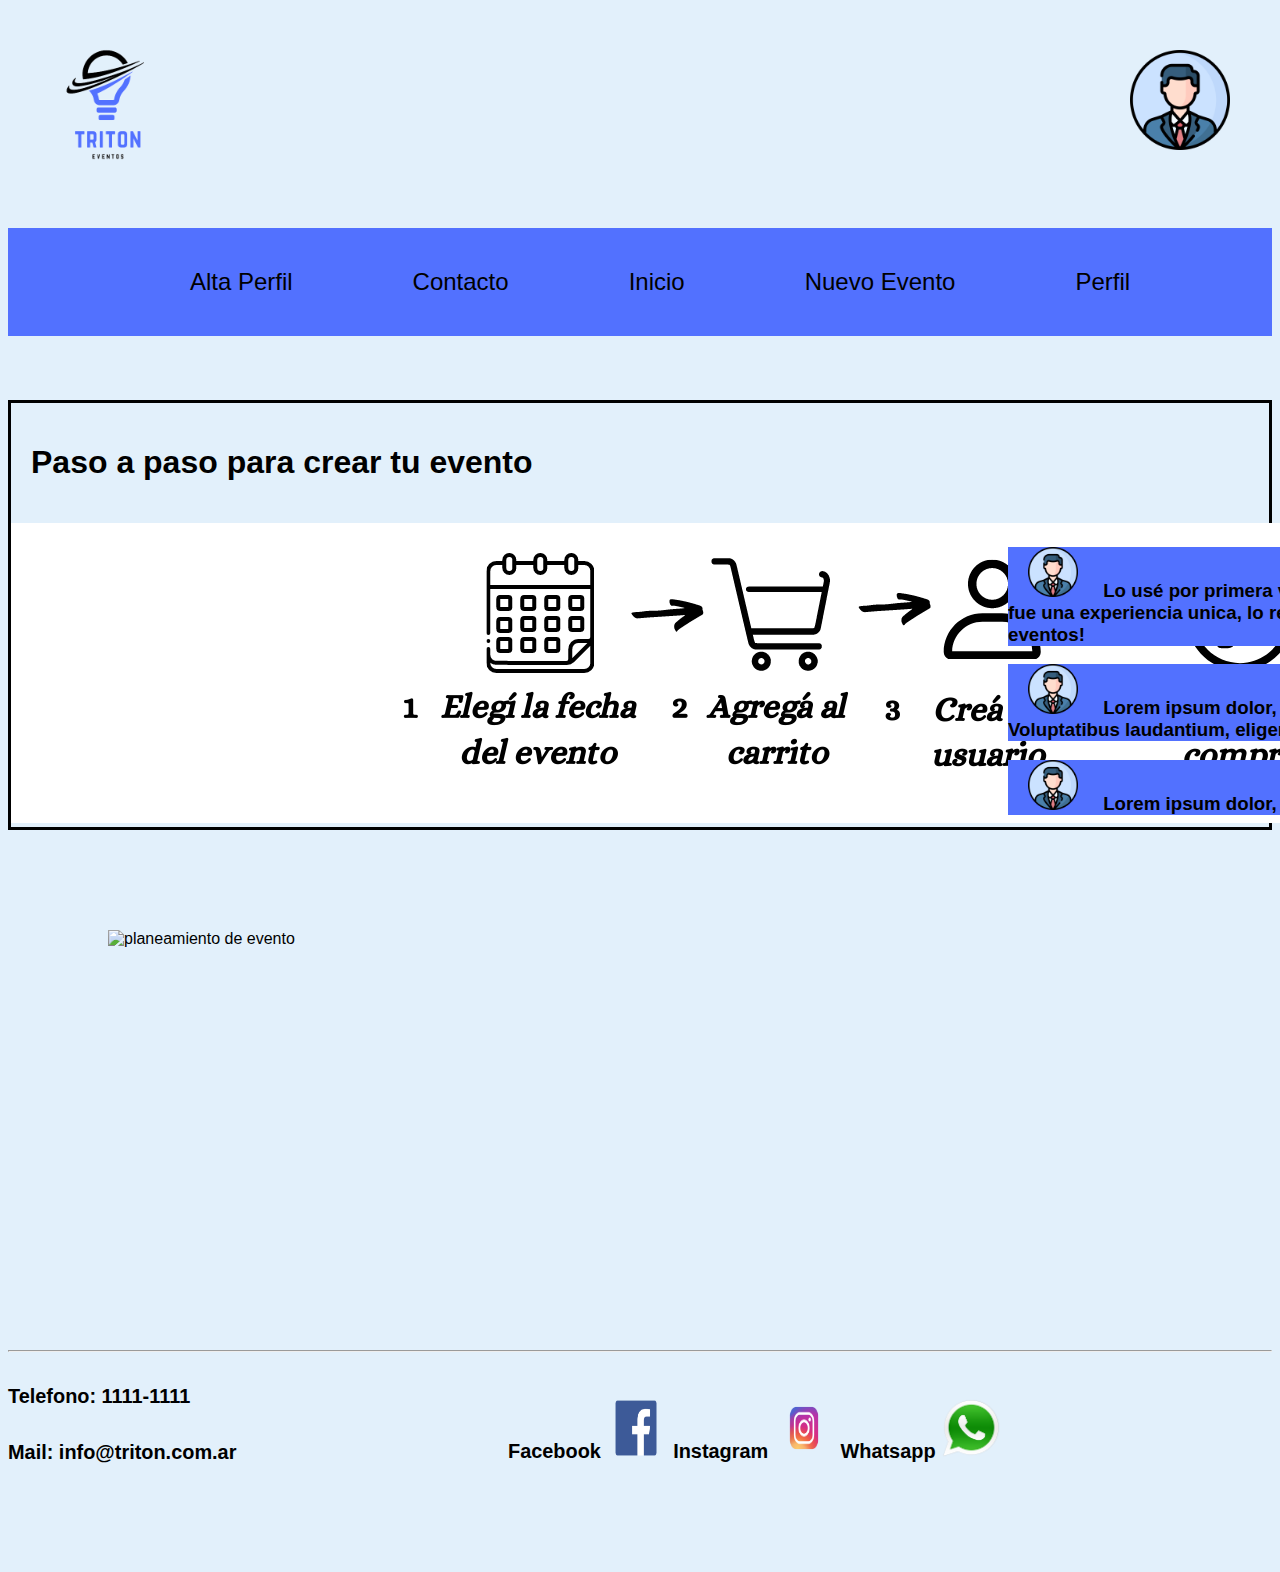
==== index.html @ 9551ccd5 "primer commit" ====
<!DOCTYPE html>
<html lang="en">
<head>
    <meta charset="UTF-8">
    <meta http-equiv="X-UA-Compatible" content="IE=edge">
    <meta name="viewport" content="width=device-width, initial-scale=1.0">
    <link rel="shortcut icon" href="./imagenes/LOGO TRITON CIRCULAR PNG.png" type="image/x-icon">
    <link rel="stylesheet" href="./css/estilo.css">
    <title>Triton</title>
</head>
<body>

    <header>
        <a href="./perfil.html"><img src="./imagenes/perfil.png" alt="perfil"; id="perfil"></a>
        <a href="./index.html"><img src="./imagenes/LOGO TRITON PNG.png" alt="logo"; id="logo"></a>
        <nav>
            <ul>
                <li><a href="./altaperfil.html">Alta Perfil</a></li>
                <li><a href="./contacto.html">Contacto</a></li>
                <li><a href="./index.html">Inicio</a></li>
                <li><a href="./nuevoevento.html">Nuevo Evento</a></li>
                <li><a href="./perfil.html">Perfil</a></li>
            </ul>
        </nav>
    </header>

    <main>
        <label>
            <div id="pasoapaso">
                <h1>Paso a paso para crear tu evento</h1>
                <a href="./nuevoevento.html"><img src="./imagenes/paso a paso.png" alt="paso a paso"></a>
            </div>
    
            
            <div id="imagenplan">
                <img src="./imagenes/event planning.png" alt="planeamiento de evento">
            </div>
    
            <div id="comentarios">
                <h3> <img src="./imagenes/perfil.png" alt="" > Lo usé por primera vez para el cumpleaños de mi hijo y fue una experiencia unica, lo recomiendo para todo tipo de eventos! </h3>
                <h3> <img src="./imagenes/perfil.png" alt="" > Lorem ipsum dolor, sit amet consectetur adipisicing elit. Voluptatibus laudantium, eligendi possimus, pr</h3>
                <h3> <img src="./imagenes/perfil.png" alt="" > Lorem ipsum dolor, </h3>
            </div>
        </label>
        
    </main>

    <hr>

    <footer>
        <h5>Telefono: 1111-1111</h5>
        <h5>Mail: info@triton.com.ar</h5>
        <h5 class="redes">Facebook <img src="./imagenes/facebook.png" alt="" ></h5>
        <h5 class="redes">Instagram <img src="./imagenes/instagram.png" alt=""></h5>
        <h5 class="redes">Whatsapp <img src="./imagenes/whatsapp.png" alt=""></h5>
    </footer>

</body>

</html>
---- css/estilo.css ----
body{
    font-family: Impact, Haettenschweiler, 'Arial Narrow Bold', sans-serif;
    background-color: #e2f0fb;
}
/* HEADER */
#logo {
    width: 200px;
}

#perfiles{
    display: block;
    position: absolute;
    right: 50px;
    top: 60px;
}
#perfil{
    position: absolute;
    top: 50px;
    right: 50px;
    width: 100px;
}
/* FIN DE HEADER */

/* INDEX */
#pasoapaso{
    border-style: solid;
    border-color: black;
}

#pasoapaso a img{
    width: auto;
    height: auto;
}

#imagenplan{
    display: inline;
}

#comentarios{
    display: inline;
}

#comentarios img{
    width: 50px;
    margin: 0px 20px;
}

#comentarios h3{
    width: 600px;
    background-color: #5271ff;
    position: relative;
    bottom: 520px;
    left: 1000px;
}

#imagenplan img{
    width: 600px;
    margin: 100px;
}

/* FIN INDEX */

/* LISTAS */
ul {
    list-style-type: none;
    display: flex;
    background-color: #5271ff;
    justify-content: center;
    gap: 40px;
}
header{
    display: grid;
}

ul a{
    text-decoration: none;
    color: black;
}

li{
    padding: 40px;
    font-family: Impact, Haettenschweiler, 'Arial Narrow Bold', sans-serif;
    font-size: x-large;
}

ul#filtro{
    width: 300px;
    height: 700px;
    padding: 0;
    margin-left: 100px;
}

ul#filtro li{
    border-style: solid;
    border-color: black;
    padding: 10px;
    right: 400px
}
/* FIN DE LISTAS */


#filtro{
    display: block;
}

/* FORMULARIO */

label{
    padding: 10px;
    position: relative;
    top: 30px;
}
form{
    background-color: grey;
    width: 500px;
    height: 500px;
    border-style: solid;
    border-color: black;
    font-family: Impact, Haettenschweiler, 'Arial Narrow Bold', sans-serif;
    font-size: large;
    padding: 20px;
    margin: 100px auto;
}

input{
    display: block;
    margin: 10px;
    margin-left: 250px;
}

input#comprador{
    position: relative;
    top: 25px;
}

input#vendedor{
    position: relative;
    top: 25px;
}

textarea{
    margin-left: 250px;
}

#BotonEnviar{
    width: 100px;
    height: 50px;
    margin-top: 30px;
    margin-left: 400px;
}

#BotonAlta{
    margin-left: 400px;
}

/* TERMINA FORMULARIO */

h1{
    display: block;
    padding: 20px;
    font-size: xx-large;
    font-family: Impact, Haettenschweiler, 'Arial Narrow Bold', sans-serif
}

.video{
    position: relative;
    padding-bottom: 56.25%;
    height: 0;
    overflow: hidden;
}

.video iframe{
    position: absolute;
    top: 0;
    left: 0;
    width: 100%;
    height: 100%;
}

.calendario{
    margin-left: 60%;
    position: relative;
    bottom: 500px;
}

/* FOOTER */

footer h5.redes{
    display: inline;
    position: relative;
    left: 500px;
    bottom: 100px;
}

footer img{
    width: 60px;
    height: 60px;
}

footer{
    font-size: x-large;
}

/* FIN FOOTER */

main.perfil img{
    width: 100px;
    position: relative;
    left: 150px;
}
main.perfil h1{
    display: block;
    background-color: #e2f0fb;
    padding: 20px;
}

main.perfil h2{
    margin: 50px;
}

main.perfil{
    background-color: grey;
}

main.perfil input{
    width: 200px;
    font-size: xx-large;
    position: relative;
    right: 150px;
}
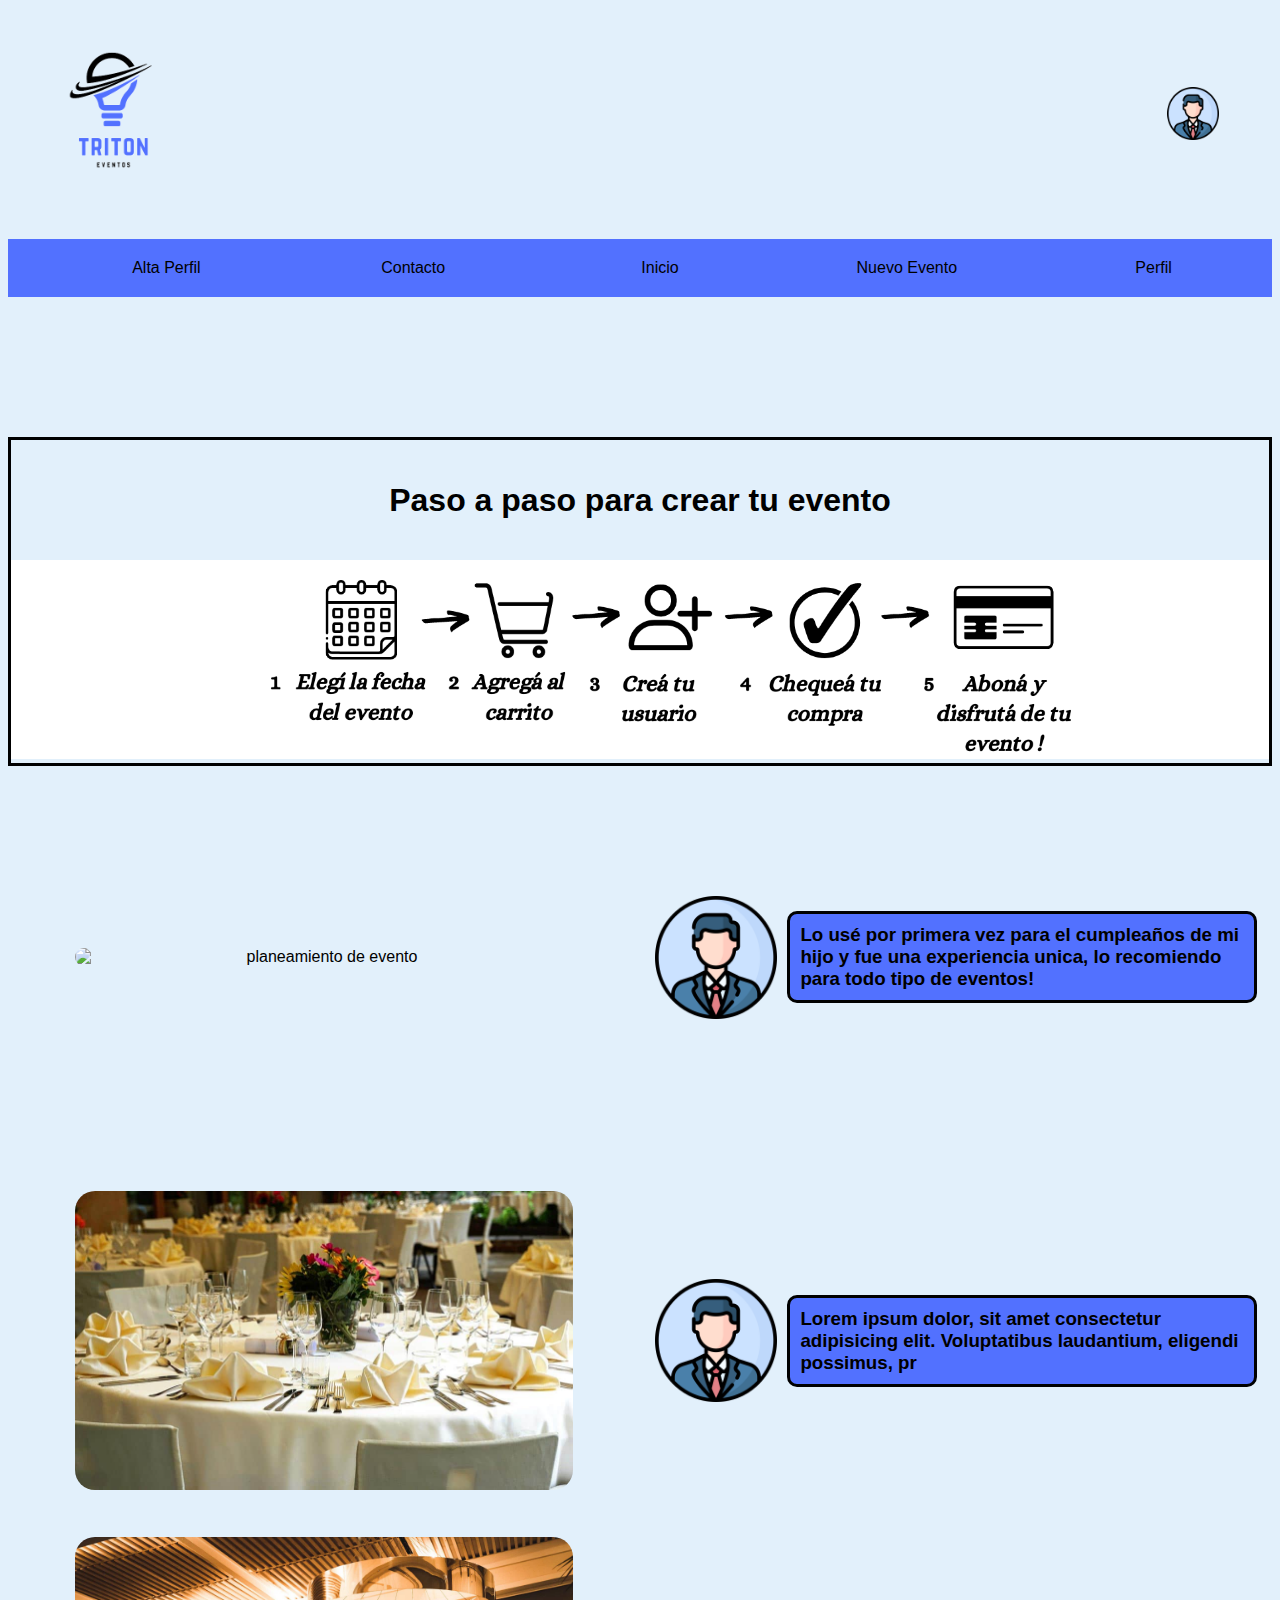
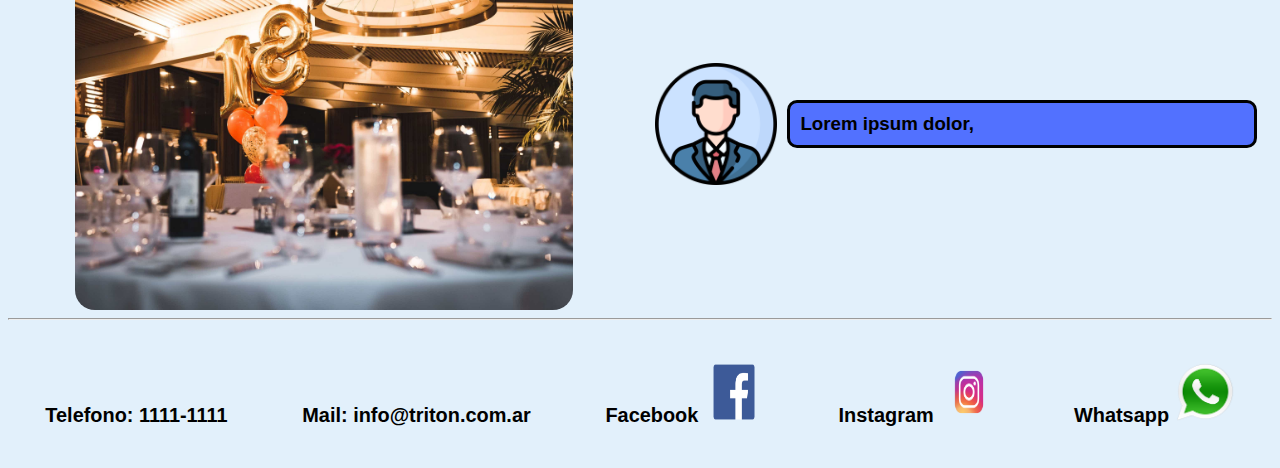
==== commit 8c491201: "modificación masiva para responsive" ====
--- a/index.html
+++ b/index.html
@@ -11,8 +11,14 @@
 <body>
 
     <header>
-        <a href="./perfil.html"><img src="./imagenes/perfil.png" alt="perfil"; id="perfil"></a>
-        <a href="./index.html"><img src="./imagenes/LOGO TRITON PNG.png" alt="logo"; id="logo"></a>
+
+        <a href="./perfil.html" id="perfil">
+            <img src="./imagenes/perfil.png" alt="perfil"; id="perfil">
+        </a>
+        <a href="./index.html" id="logo">
+            <img src="./imagenes/LOGO TRITON PNG.png" alt="logo"; id="logo">
+        </a>
+
         <nav>
             <ul>
                 <li><a href="./altaperfil.html">Alta Perfil</a></li>
@@ -25,23 +31,25 @@
     </header>
 
     <main>
-        <label>
-            <div id="pasoapaso">
-                <h1>Paso a paso para crear tu evento</h1>
-                <a href="./nuevoevento.html"><img src="./imagenes/paso a paso.png" alt="paso a paso"></a>
+           <div id="pasoapaso">
+               <h1>Paso a paso para crear tu evento</h1>
+               <a href="./nuevoevento.html"><img src="./imagenes/paso a paso.png" alt="paso a paso"></a>
+           </div>
+    
+        <section class="inicio">              
+               <img src="./imagenes/event planning.png" alt="planeamiento de evento" class="imagen1">
+               <img src="./imagenes/eventos-sociales.jpg" alt="evento" class="imagen2">
+               <img src="./imagenes/namesnack-event-planning-business-names-6000x4000-20200728.jpeg" alt="evento" class="imagen3">
+
+            <div id="comentarios">
+                <img src="./imagenes/perfil.png" alt="" >
+                <h3>Lo usé por primera vez para el cumpleaños de mi hijo y fue una experiencia unica, lo recomiendo para todo tipo de eventos! </h3>
+                <img src="./imagenes/perfil.png" alt="" >
+                <h3>Lorem ipsum dolor, sit amet consectetur adipisicing elit. Voluptatibus laudantium, eligendi possimus, pr</h3>
+                <img src="./imagenes/perfil.png" alt="" >
+                <h3>Lorem ipsum dolor, </h3>
             </div>
-    
-            
-            <div id="imagenplan">
-                <img src="./imagenes/event planning.png" alt="planeamiento de evento">
-            </div>
-    
-            <div id="comentarios">
-                <h3> <img src="./imagenes/perfil.png" alt="" > Lo usé por primera vez para el cumpleaños de mi hijo y fue una experiencia unica, lo recomiendo para todo tipo de eventos! </h3>
-                <h3> <img src="./imagenes/perfil.png" alt="" > Lorem ipsum dolor, sit amet consectetur adipisicing elit. Voluptatibus laudantium, eligendi possimus, pr</h3>
-                <h3> <img src="./imagenes/perfil.png" alt="" > Lorem ipsum dolor, </h3>
-            </div>
-        </label>
+        </section>
         
     </main>
 
--- a/css/estilo.css
+++ b/css/estilo.css
@@ -3,84 +3,129 @@
     background-color: #e2f0fb;
 }
 /* HEADER */
-#logo {
-    width: 200px;
-}
-
-#perfiles{
-    display: block;
-    position: absolute;
-    right: 50px;
-    top: 60px;
-}
-#perfil{
-    position: absolute;
-    top: 50px;
-    right: 50px;
-    width: 100px;
+a#logo{
+    grid-column: 1/2;
+    grid-row: 1/2;
+}
+img#logo{
+    width: 100%;
+}
+img#perfil{
+    width: 50%;
+}
+header{
+    display: grid;
+    grid-template-columns:repeat(6 , 1fr);
+    grid-template-rows: 1fr 1fr;
+    justify-content: space-between;
+    align-items: center;
+}
+a#perfil{
+    width: 50%;
+    grid-column: 6/7;
+    grid-row: 1/2;
+    justify-self: end;
+}
+nav{
+    grid-column: 1/11;
+    grid-row: 2/3;
+    align-self: start;
 }
 /* FIN DE HEADER */
 
 /* INDEX */
+
 #pasoapaso{
     border-style: solid;
     border-color: black;
 }
+div#pasoapaso{
+    display: flex;
+    flex-wrap: wrap;
+    justify-content: center;
+}
+
+#pasoapaso h1{
+    display: inline;
+}
 
 #pasoapaso a img{
-    width: auto;
+    width: 100%;
     height: auto;
 }
 
-#imagenplan{
-    display: inline;
-}
-
-#comentarios{
-    display: inline;
-}
-
-#comentarios img{
-    width: 50px;
-    margin: 0px 20px;
-}
-
-#comentarios h3{
-    width: 600px;
+section.inicio img{
+    width: 80%;
+    text-align: center;
+    border-radius: 20px;
+}
+
+section.inicio{
+    display: grid;
+    gap: 10px;
+    justify-content: center;
+    align-items: center;
+    margin: 5px;
+    grid-template-columns: 1fr 1fr;
+    grid-template-rows: 1fr 1fr 1fr;
+    justify-items: center;    
+}
+div#comentarios img{
+    width: 100%;
+    margin: 10px;
+}
+div#comentarios h3{
+    margin: 10px;
+    border-style: solid;
+    border-color: black;
+    border-radius: 10px;
+    padding: 10px;
     background-color: #5271ff;
-    position: relative;
-    bottom: 520px;
-    left: 1000px;
-}
-
-#imagenplan img{
-    width: 600px;
-    margin: 100px;
-}
-
+}
+div#comentarios{
+    display: grid;
+    grid-template-columns: 1fr 4fr;
+    grid-template-rows: 1fr 1fr 1fr;
+    align-items:center;
+    gap:10px;
+    grid-column: 2/3;
+    grid-row: 1/4;
+    height: 100%;
+}
+.imagen1{
+    grid-column: 1/2;
+    grid-row: 1/2;
+}
+.imagen2{
+    grid-column: 1/2;
+    grid-row: 2/3;    
+}
+.imagen3{
+    grid-column: 1/2;
+    grid-row: 3/4;
+}
 /* FIN INDEX */
 
 /* LISTAS */
 ul {
     list-style-type: none;
-    display: flex;
+    display: grid;
+    align-items: center;
     background-color: #5271ff;
-    justify-content: center;
-    gap: 40px;
-}
-header{
-    display: grid;
-}
-
+    justify-content: space-around;
+    gap: 10px;
+    justify-items: center;
+    grid-template-columns: repeat(5 , 1fr);
+}
 ul a{
     text-decoration: none;
     color: black;
 }
 
 li{
-    padding: 40px;
+    padding: 10px;
     font-family: Impact, Haettenschweiler, 'Arial Narrow Bold', sans-serif;
-    font-size: x-large;
+    margin: 10px;
 }
 
 ul#filtro{
@@ -184,14 +229,6 @@
 }
 
 /* FOOTER */
-
-footer h5.redes{
-    display: inline;
-    position: relative;
-    left: 500px;
-    bottom: 100px;
-}
-
 footer img{
     width: 60px;
     height: 60px;
@@ -199,6 +236,9 @@
 
 footer{
     font-size: x-large;
+    display: flex;
+    justify-content: space-around;
+    align-items: flex-end;
 }
 
 /* FIN FOOTER */
@@ -227,4 +267,46 @@
     font-size: xx-large;
     position: relative;
     right: 150px;
+}
+
+@media (max-width: 830px){
+    a#perfil{
+        display:none;
+    }
+    a#logo{
+        grid-column: 1/7;
+    }
+    header{
+        display: grid;
+        grid-template-columns:1fr;
+        grid-template-rows: 1fr 1fr;
+        justify-content: space-between;
+        align-items: center;
+    }
+    ul {
+        grid-template-rows: 5fr;
+        grid-template-columns: 1fr;
+        height: 100%;
+        margin-bottom: 10px;
+        padding: 0
+    }
+    li{
+        border-bottom-color: black;
+        border-style: solid;
+        border-top: none;
+        border-left: none;
+        border-right: none;
+    }
+    img#logo{
+        width: 50%;
+    }
+    a#logo{
+        display: flex;
+        justify-content: center;
+    }
+    footer{
+        flex-direction: column;
+        align-items:center;
+    }
+
 }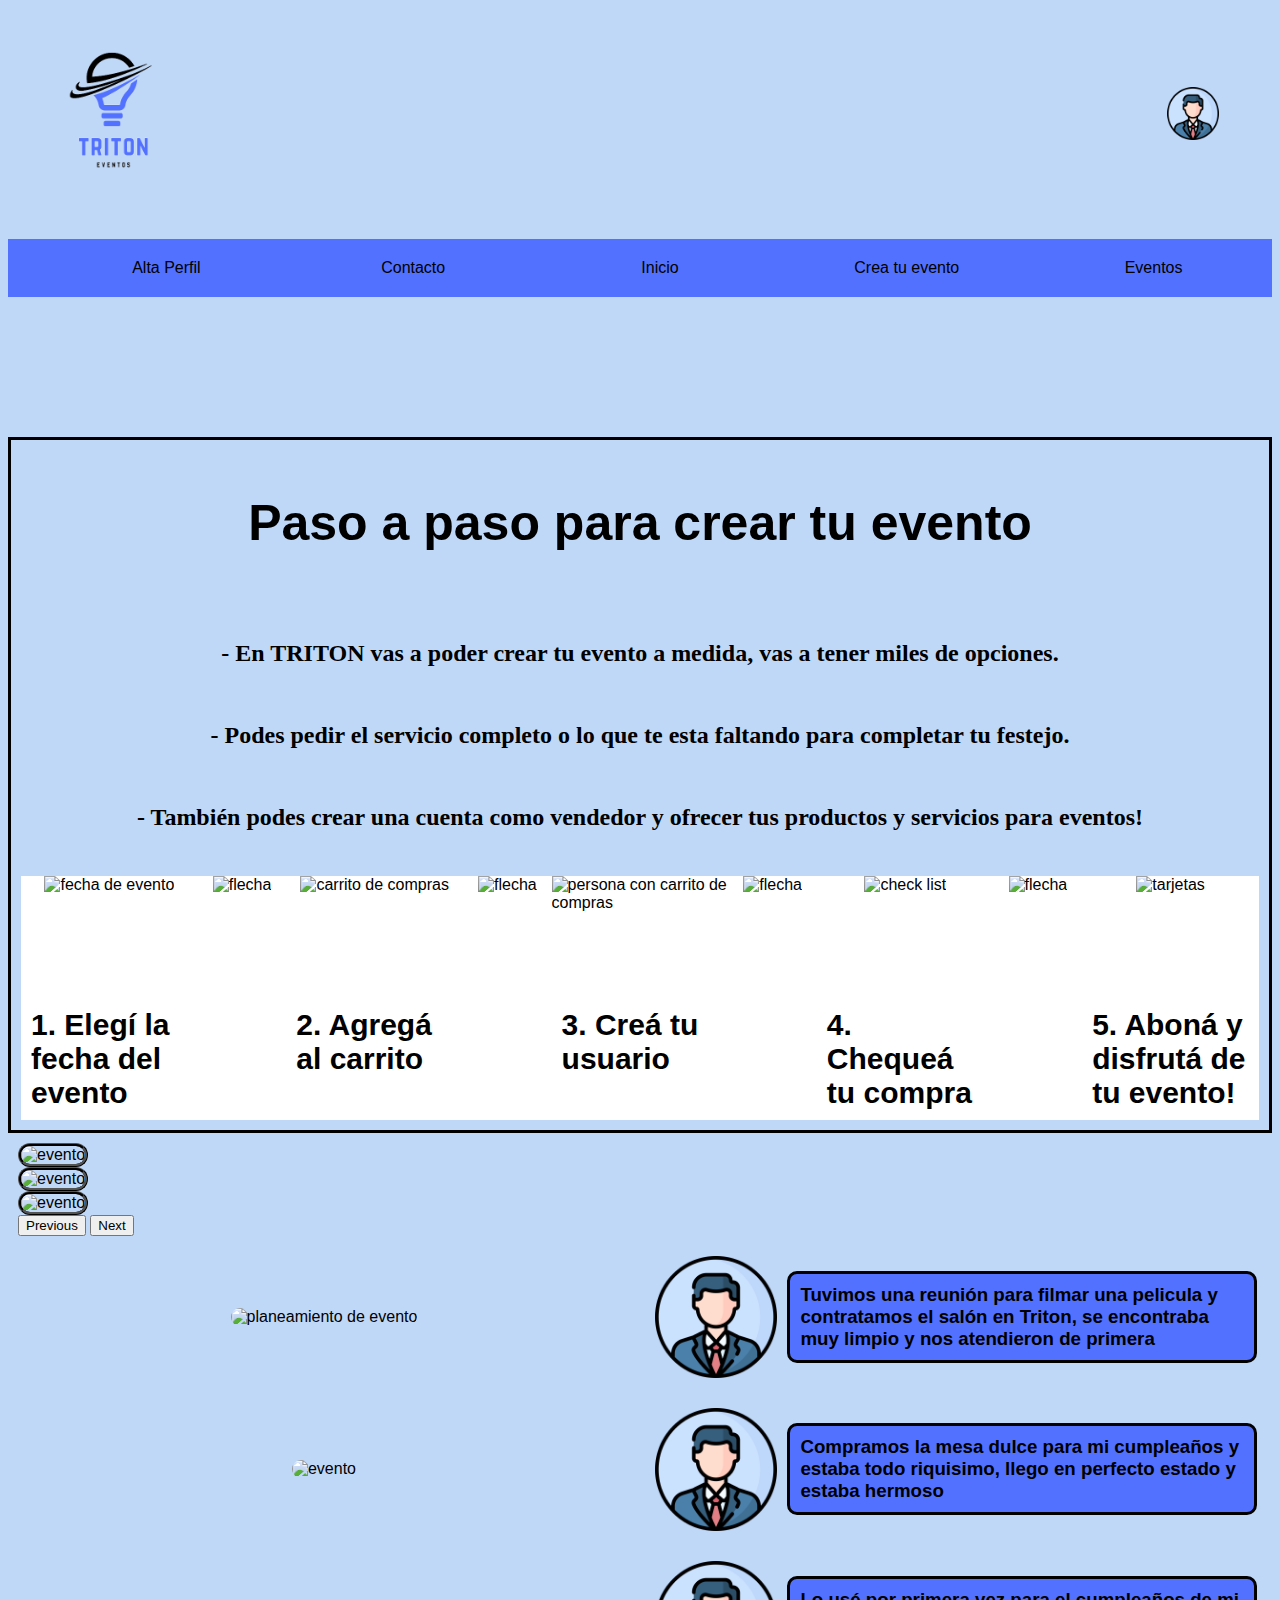
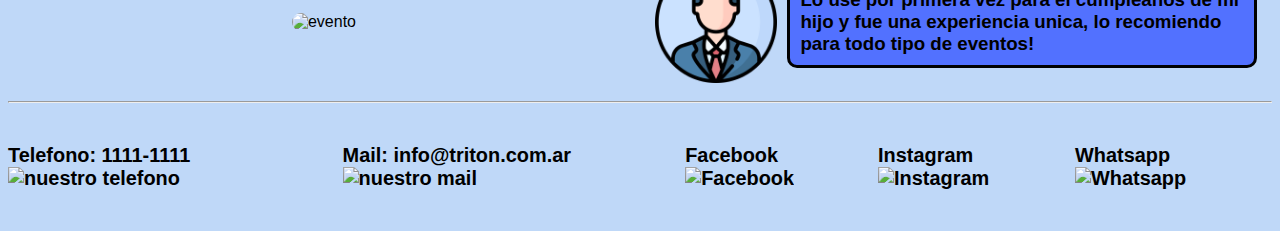
==== commit b35e9b53: "agregamos .scss, nueva pestaña de imagenes de eventos, aplicamos herramientas de SEO" ====
--- a/index.html
+++ b/index.html
@@ -1,18 +1,22 @@
 <!DOCTYPE html>
 <html lang="en">
-<head>
-    <meta charset="UTF-8">
-    <meta http-equiv="X-UA-Compatible" content="IE=edge">
-    <meta name="viewport" content="width=device-width, initial-scale=1.0">
-    <link rel="shortcut icon" href="./imagenes/LOGO TRITON CIRCULAR PNG.png" type="image/x-icon">
-    <link rel="stylesheet" href="./css/estilo.css">
-    <title>Triton</title>
-</head>
+    <head>
+        <meta charset="UTF-8">
+        <meta http-equiv="X-UA-Compatible" content="IE=edge">
+        <meta name="viewport" content="width=device-width, initial-scale=1.0">
+        <meta name = "description" content="TRITON es un sitio web que ofrece servicios para planificar eventos personalizados. Ofrecemos todo lo necesario para hacer de tu evento un éxito">
+        <meta name="keywords" content="EVENTO,CUMPLEAÑOS,FESTEJO,FIESTA,CASAMIENTO,ORGANIZACION,COMIDA,SALON,SERVICIO,PERSONALIZADO">
+        <meta name="author" content="Federico Bilbao">
+        <link rel="shortcut icon" href="./imagenes/LOGO TRITON CIRCULAR PNG.png" type="image/x-icon">
+        <link href="https://cdn.jsdelivr.net/npm/bootstrap@5.3.0-alpha1/dist/css/bootstrap.min.css" rel="stylesheet" integrity="sha384-GLhlTQ8iRABdZLl6O3oVMWSktQOp6b7In1Zl3/Jr59b6EGGoI1aFkw7cmDA6j6gD" crossorigin="anonymous">
+        <link rel="stylesheet" href="./sass/main.css">
+        <title>Plataforma de eventos | Triton</title>
+    </head>
 <body>
 
     <header>
 
-        <a href="./perfil.html" id="perfil">
+        <a href="./pages/perfil.html" id="perfil">
             <img src="./imagenes/perfil.png" alt="perfil"; id="perfil">
         </a>
         <a href="./index.html" id="logo">
@@ -21,47 +25,94 @@
 
         <nav>
             <ul>
-                <li><a href="./altaperfil.html">Alta Perfil</a></li>
-                <li><a href="./contacto.html">Contacto</a></li>
+                <li><a href="./pages/altaperfil.html">Alta Perfil</a></li>
+                <li><a href="./pages/contacto.html">Contacto</a></li>
                 <li><a href="./index.html">Inicio</a></li>
-                <li><a href="./nuevoevento.html">Nuevo Evento</a></li>
-                <li><a href="./perfil.html">Perfil</a></li>
+                <li><a href="./pages/nuevoevento.html">Crea tu evento</a></li>
+                <li><a href="./pages/eventos.html">Eventos</a></li>
+                <li class="NavPerfil"><a href="./perfil.html">Perfil</a></li>
             </ul>
         </nav>
     </header>
 
     <main>
+
+
            <div id="pasoapaso">
                <h1>Paso a paso para crear tu evento</h1>
-               <a href="./nuevoevento.html"><img src="./imagenes/paso a paso.png" alt="paso a paso"></a>
+               <h2> - En TRITON vas a poder crear tu evento a medida, vas a tener miles de opciones.</h2>
+               <h2> - Podes pedir el servicio completo o lo que te esta faltando para completar tu festejo.</h2>
+               <h2> - También podes crear una cuenta como vendedor y ofrecer tus productos y servicios para eventos!</h2>
+               <div>
+                <img src="./imagenes/elegir fecha.svg" alt="fecha de evento" id="imagenpaso1">
+                <h3 id="paso1">1. Elegí la fecha del evento</h3>
+                 <img src="./imagenes/flecha.svg" alt="flecha" class="flecha" id="flecha1">
+                 <img src="./imagenes/carrito de compras.svg" alt="carrito de compras" id="imagenpaso2">
+                 <h3 id="paso2">2. Agregá al carrito</h3>
+                 <img src="./imagenes/flecha.svg" alt="flecha" class="flecha" id="flecha2">
+                 
+                 <img src="./imagenes/usuario con carrito.svg" alt="persona con carrito de compras" id="imagenpaso3">
+                 <h3 id="paso3">3. Creá tu usuario</h3>
+                 <img src="./imagenes/flecha.svg" alt="flecha" class="flecha" id="flecha3">
+                 <img src="./imagenes/check list.svg" alt="check list" id="imagenpaso4">
+                 <h3 id="paso4">4. Chequeá tu compra</h3>
+                 <img src="./imagenes/flecha.svg" alt="flecha" class="flecha" id="flecha4">
+                 <img src="./imagenes/tarjeta de credito.svg" alt="tarjetas" id="imagenpaso5">
+                 <h3 id="paso5">5. Aboná y disfrutá de tu evento!</h3>
+               </div>
            </div>
     
+           
+        <div id="carouselExample" class="carousel slide">
+          <div class="carousel-inner">
+            <div class="carousel-item active">
+              <img src="./imagenes/evento1.jpg" class="d-block w-100" alt="evento">
+            </div>
+            <div class="carousel-item">
+              <img src="./imagenes/evento14.avif" class="d-block w-100" alt="evento">
+            </div>
+            <div class="carousel-item">
+              <img src="./imagenes/evento12.avif" class="d-block w-100" alt="evento">
+            </div>
+          </div>
+          <button class="carousel-control-prev" type="button" data-bs-target="#carouselExample" data-bs-slide="prev">
+            <span class="carousel-control-prev-icon" aria-hidden="true"></span>
+            <span class="visually-hidden">Previous</span>
+          </button>
+          <button class="carousel-control-next" type="button" data-bs-target="#carouselExample" data-bs-slide="next">
+            <span class="carousel-control-next-icon" aria-hidden="true"></span>
+            <span class="visually-hidden">Next</span>
+          </button>
+        </div>
+        
         <section class="inicio">              
-               <img src="./imagenes/event planning.png" alt="planeamiento de evento" class="imagen1">
-               <img src="./imagenes/eventos-sociales.jpg" alt="evento" class="imagen2">
-               <img src="./imagenes/namesnack-event-planning-business-names-6000x4000-20200728.jpeg" alt="evento" class="imagen3">
+               <img src="./imagenes/evento28.jpg" alt="planeamiento de evento" class="imagen1">
+               <img src="./imagenes/evento26.jpg" alt="evento" class="imagen2">
+               <img src="./imagenes/evento32.jpg" alt="evento" class="imagen3">
 
             <div id="comentarios">
-                <img src="./imagenes/perfil.png" alt="" >
+                <img src="./imagenes/perfil.png" alt="cliente" >
+                <h3>Tuvimos una reunión para filmar una pelicula y contratamos el salón en Triton, se encontraba muy limpio y nos atendieron de primera </h3>
+                <img src="./imagenes/perfil.png" alt="cliente" >
+                <h3>Compramos la mesa dulce para mi cumpleaños y estaba todo riquisimo, llego en perfecto estado y estaba hermoso</h3>
+                <img src="./imagenes/perfil.png" alt="cliente" >
                 <h3>Lo usé por primera vez para el cumpleaños de mi hijo y fue una experiencia unica, lo recomiendo para todo tipo de eventos! </h3>
-                <img src="./imagenes/perfil.png" alt="" >
-                <h3>Lorem ipsum dolor, sit amet consectetur adipisicing elit. Voluptatibus laudantium, eligendi possimus, pr</h3>
-                <img src="./imagenes/perfil.png" alt="" >
-                <h3>Lorem ipsum dolor, </h3>
             </div>
         </section>
-        
+
     </main>
 
     <hr>
 
     <footer>
-        <h5>Telefono: 1111-1111</h5>
-        <h5>Mail: info@triton.com.ar</h5>
-        <h5 class="redes">Facebook <img src="./imagenes/facebook.png" alt="" ></h5>
-        <h5 class="redes">Instagram <img src="./imagenes/instagram.png" alt=""></h5>
-        <h5 class="redes">Whatsapp <img src="./imagenes/whatsapp.png" alt=""></h5>
+        <h5>Telefono: 1111-1111 <img src="./imagenes/telefono.svg" alt="nuestro telefono" ></h5>
+        <h5>Mail: info@triton.com.ar <img src="./imagenes/mail.svg" alt="nuestro mail" ></h5>
+        <h5 class="redes">Facebook <img src="./imagenes/facebook.svg" alt="Facebook" ></h5>
+        <h5 class="redes">Instagram <img src="./imagenes/instagram.svg" alt="Instagram"></h5>
+        <h5 class="redes">Whatsapp <img src="./imagenes/whatsapp.svg" alt="Whatsapp"></h5>
     </footer>
+    <script src="https://cdn.jsdelivr.net/npm/@popperjs/core@2.11.6/dist/umd/popper.min.js" integrity="sha384-oBqDVmMz9ATKxIep9tiCxS/Z9fNfEXiDAYTujMAeBAsjFuCZSmKbSSUnQlmh/jp3" crossorigin="anonymous"></script>
+    <script src="https://cdn.jsdelivr.net/npm/bootstrap@5.3.0-alpha1/dist/js/bootstrap.min.js" integrity="sha384-mQ93GR66B00ZXjt0YO5KlohRA5SY2XofN4zfuZxLkoj1gXtW8ANNCe9d5Y3eG5eD" crossorigin="anonymous"></script>
 
 </body>
 
--- a/sass/main.css
+++ b/sass/main.css
@@ -0,0 +1,419 @@
+body {
+  font-family: Impact, Haettenschweiler, "Arial Narrow Bold", sans-serif;
+  background-color: #bfd8f8;
+}
+
+h1 {
+  padding: 20px;
+  font-size: xx-large;
+  font-family: Impact, Haettenschweiler, "Arial Narrow Bold", sans-serif;
+}
+
+/* HEADER */
+header {
+  display: grid;
+  grid-template-columns: repeat(6, 1fr);
+  grid-template-rows: 1fr 1fr;
+  justify-content: space-between;
+  align-items: center;
+}
+header a#perfil {
+  width: 50%;
+  grid-column: 6/7;
+  grid-row: 1/2;
+  justify-self: end;
+}
+header a#perfil img#perfil {
+  width: 50%;
+}
+header a#logo {
+  grid-column: 1/2;
+  grid-row: 1/2;
+}
+header a#logo img#logo {
+  max-width: 100%;
+}
+header nav {
+  grid-column: 1/11;
+  grid-row: 2/3;
+  align-self: start;
+}
+
+/* FIN DE HEADER */
+/* INDEX */
+main div#pasoapaso {
+  display: flex;
+  flex-wrap: wrap;
+  justify-content: center;
+  flex-direction: column;
+  align-items: center;
+  gap: 15px;
+  border-style: solid;
+  border-color: black;
+}
+main div#pasoapaso h1 {
+  font-size: 50px;
+}
+main div#pasoapaso h2 {
+  font-family: "Delicious Handrawn", cursive;
+}
+main div#pasoapaso div {
+  display: grid;
+  grid-template-columns: 2fr 1fr 2fr 1fr 2fr 1fr 2fr 1fr 2fr;
+  grid-template-rows: 1fr 1fr;
+  align-items: stretch;
+  justify-items: center;
+  background-color: white;
+  margin: 10px;
+}
+main div#pasoapaso div img {
+  max-width: 100%;
+}
+main div#pasoapaso div img.flecha {
+  max-width: 100%;
+}
+main div#pasoapaso div h3 {
+  font-size: 30px;
+  margin: 10px;
+}
+main div#pasoapaso div #flecha1 {
+  grid-column: 2/3;
+  grid-row: 1/2;
+}
+main div#pasoapaso div #flecha2 {
+  grid-column: 4/5;
+  grid-row: 1/2;
+}
+main div#pasoapaso div #flecha3 {
+  grid-column: 6/7;
+  grid-row: 1/2;
+}
+main div#pasoapaso div #flecha4 {
+  grid-column: 8/9;
+  grid-row: 1/2;
+}
+main div#pasoapaso div #imagenpaso1 {
+  grid-column: 1/2;
+  grid-row: 1/2;
+}
+main div#pasoapaso div #imagenpaso2 {
+  grid-column: 3/4;
+  grid-row: 1/2;
+}
+main div#pasoapaso div #imagenpaso3 {
+  grid-column: 5/6;
+  grid-row: 1/2;
+}
+main div#pasoapaso div #imagenpaso4 {
+  grid-column: 7/8;
+  grid-row: 1/2;
+}
+main div#pasoapaso div #imagenpaso5 {
+  grid-column: 9/10;
+  grid-row: 1/2;
+}
+main div#pasoapaso div #paso1 {
+  grid-column: 1/2;
+  grid-row: 2/3;
+}
+main div#pasoapaso div #paso2 {
+  grid-column: 3/4;
+  grid-row: 2/3;
+}
+main div#pasoapaso div #paso3 {
+  grid-column: 5/6;
+  grid-row: 2/3;
+}
+main div#pasoapaso div #paso4 {
+  grid-column: 7/8;
+  grid-row: 2/3;
+}
+main div#pasoapaso div #paso5 {
+  grid-column: 9/10;
+  grid-row: 2/3;
+}
+main div.carousel.slide {
+  margin: 10px;
+}
+main div.carousel.slide img.d-block.w-100 {
+  border-radius: 15px;
+  border-style: ridge;
+  border-color: black;
+}
+main section.inicio {
+  display: grid;
+  gap: 10px;
+  justify-content: center;
+  align-items: center;
+  margin: 5px;
+  grid-template-columns: 1fr 1fr;
+  grid-template-rows: 1fr 1fr 1fr;
+  justify-items: center;
+}
+main section.inicio .imagen1 {
+  grid-column: 1/2;
+  grid-row: 1/2;
+}
+main section.inicio .imagen2 {
+  grid-column: 1/2;
+  grid-row: 2/3;
+}
+main section.inicio .imagen3 {
+  grid-column: 1/2;
+  grid-row: 3/4;
+}
+main section.inicio img {
+  max-width: 80%;
+  text-align: center;
+  border-radius: 20px;
+}
+main section.inicio div#comentarios {
+  display: grid;
+  grid-template-columns: 1fr 4fr;
+  grid-template-rows: 1fr 1fr 1fr;
+  align-items: center;
+  gap: 10px;
+  grid-column: 2/3;
+  grid-row: 1/4;
+  height: 100%;
+}
+main section.inicio div#comentarios img {
+  max-width: 100%;
+  margin: 10px;
+}
+main section.inicio div#comentarios h3 {
+  margin: 10px;
+  border-style: solid;
+  border-color: black;
+  border-radius: 10px;
+  padding: 10px;
+  background-color: #5271ff;
+}
+
+/* FIN INDEX */
+/* LISTAS */
+nav ul {
+  list-style-type: none;
+  display: grid;
+  align-items: center;
+  background-color: #5271ff;
+  justify-content: space-around;
+  gap: 10px;
+  justify-items: center;
+  grid-template-columns: repeat(5, 1fr);
+}
+nav ul li {
+  padding: 10px;
+  font-family: Impact, Haettenschweiler, "Arial Narrow Bold", sans-serif;
+  margin: 10px;
+}
+nav ul li a {
+  text-decoration: none;
+  color: black;
+}
+nav ul li.NavPerfil {
+  display: none;
+}
+
+ul.filtro {
+  display: flex;
+  align-items: stretch;
+  flex-direction: column;
+  height: 100%;
+  padding: 0;
+  margin: 30px;
+}
+ul.filtro li {
+  border-style: solid;
+  border-color: black;
+  padding: 10px;
+}
+
+/* FIN DE LISTAS */
+/* FORMULARIO */
+form.altaperfil {
+  display: grid;
+  grid-template-rows: repeat(9, 1fr);
+  grid-template-columns: 1fr 1fr;
+  max-width: 100%;
+  gap: 30px;
+  justify-items: end;
+}
+form.altaperfil #BotonAlta {
+  width: 50%;
+  grid-column: 2/3;
+}
+
+form {
+  display: flex;
+  flex-direction: column;
+  background-color: grey;
+  border-style: solid;
+  border-color: black;
+  font-family: Impact, Haettenschweiler, "Arial Narrow Bold", sans-serif;
+  padding: 20px;
+  margin: 100px auto;
+  width: 90%;
+  justify-content: center;
+}
+form label {
+  width: 100%;
+}
+form input {
+  width: 100%;
+}
+form textarea {
+  width: 100%;
+}
+form #BotonEnviar {
+  width: 100px;
+}
+
+input {
+  display: block;
+}
+
+/* TERMINA FORMULARIO */
+main.nuevoevento {
+  display: grid;
+  grid-template-rows: 1fr 1fr;
+  grid-template-columns: 1fr 1fr;
+  gap: 50px;
+}
+main.nuevoevento div.nuevoevento {
+  grid-column: 1/2;
+  grid-row: 1/2;
+}
+main.nuevoevento section.nuevoevento {
+  grid-column: 2/3;
+  grid-row: 1/2;
+  align-self: center;
+}
+main.nuevoevento div.video {
+  grid-column: 1/3;
+  grid-row: 2/3;
+  position: relative;
+  padding-bottom: 56.25%;
+  height: 0;
+  overflow: hidden;
+}
+main.nuevoevento div.video iframe {
+  position: absolute;
+  top: 0;
+  left: 0;
+  width: 100%;
+  height: 100%;
+}
+
+/* FOOTER */
+footer {
+  font-size: x-large;
+  display: flex;
+  justify-content: space-around;
+  align-items: flex-end;
+}
+footer h5 img {
+  width: 60px;
+  height: 60px;
+}
+
+/* FIN FOOTER */
+/* INICIO PERFIL */
+main.perfil {
+  background-color: grey;
+}
+main.perfil img {
+  width: 100px;
+  position: relative;
+  left: 150px;
+}
+main.perfil h1 {
+  display: block;
+  background-color: #e2f0fb;
+  padding: 20px;
+}
+main.perfil h2 {
+  margin: 50px;
+}
+main.perfil input {
+  width: 200px;
+  font-size: xx-large;
+  position: relative;
+  right: 150px;
+}
+
+/* FIN PERFIL */
+/* INICIO DE IMAGENES DE EVENTOS */
+div.EventosImagenes {
+  display: flex;
+  flex-direction: column;
+  margin-left: 15%;
+  margin-right: 15%;
+  gap: 10px;
+  max-width: 70%;
+}
+
+/* FIN DE IMAGENES DE EVENTOS */
+/* INICIO RESPONSIVE */
+@media (max-width: 830px) {
+  header {
+    display: grid;
+    grid-template-columns: 1fr;
+    grid-template-rows: 1fr 1fr;
+    justify-content: space-between;
+    align-items: center;
+  }
+  header a#perfil {
+    display: none;
+  }
+  header a#logo {
+    grid-column: 1/2;
+    display: flex;
+    justify-content: center;
+  }
+  header a#logo img#logo {
+    max-width: 50%;
+  }
+  header ul {
+    grid-template-rows: 5fr;
+    grid-template-columns: 1fr;
+    height: 100%;
+    margin-bottom: 10px;
+    padding: 0;
+  }
+  header ul li {
+    border-bottom-color: black;
+    border-style: solid;
+    border-top: none;
+    border-left: none;
+    border-right: none;
+  }
+  header ul li.NavPerfil {
+    display: none;
+  }
+  footer {
+    flex-direction: column;
+    align-items: center;
+  }
+  #BotonAlta {
+    width: 100%;
+    grid-column: 1/3;
+  }
+  main.nuevoevento {
+    grid-template-rows: 1fr 1fr;
+    grid-template-columns: 1fr;
+    gap: 50px;
+  }
+  section.nuevoevento {
+    grid-column: 1/2;
+    grid-row: 1/2;
+  }
+  div.nuevoevento {
+    grid-column: 1/2;
+    grid-row: 2/3;
+  }
+  div.video {
+    grid-column: 1/2;
+    grid-row: 3/4;
+  }
+}/*# sourceMappingURL=main.css.map */